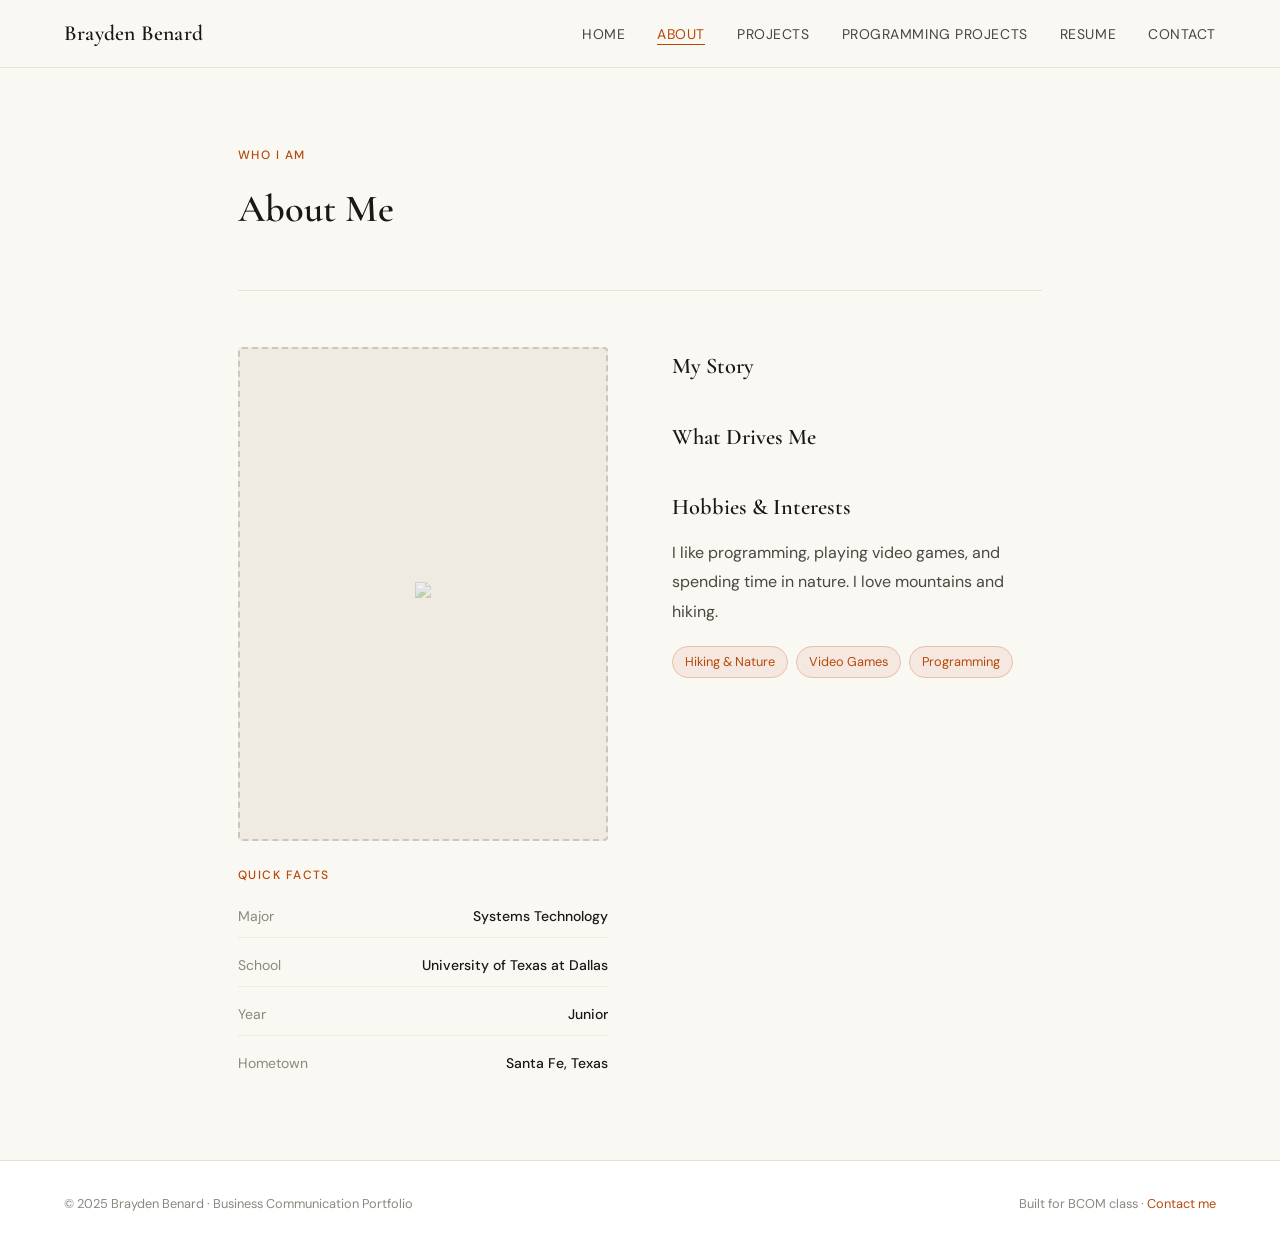
==== about.html @ 0be09abd "Remove alt attribute from image in about.html" ====
<!DOCTYPE html>
<html lang="en">
<head>
  <meta charset="UTF-8">
  <meta name="viewport" content="width=device-width, initial-scale=1.0">
  <title>About Me — Brayden Benard</title>
  <link rel="stylesheet" href="style.css">
</head>
<body>

<nav>
  <a class="nav-brand" href="index.html">Brayden Benard</a>
  <ul class="nav-links">
    <li><a href="index.html">Home</a></li>
    <li><a href="about.html" class="active">About</a></li>
    <li><a href="projects.html" class="hide-mobile">Projects</a></li>
    <li><a href="programming.html">Programming Projects</a></li>
    <li><a href="resume.html" class="hide-mobile">Resume</a></li>
    <li><a href="contact.html">Contact</a></li>
  </ul>
</nav>

<div class="page-content">
  <div class="inner-page">

    <div class="page-header fade-up fade-up-1">
      <p class="section-label">Who I Am</p>
      <h1 class="section-title">About Me</h1>
    </div>

    <div class="about-grid">

      <div class="about-photo-block fade-up fade-up-2">
        <div class="about-photo">
          <div style="font-size:2.5rem;opacity:0.35;"><img src="IMG_1422.jpeg"></div>
          <strong> </strong>
          <p style="font-size:0.75rem;color:#AAA;margin-top:0.25rem;"></p>
        </div>

        <div style="margin-top:1.5rem;">
          <p class="section-label" style="margin-bottom:0.75rem;">Quick Facts</p>
          <div style="display:flex;flex-direction:column;gap:0.5rem;">
            <div style="display:flex;justify-content:space-between;font-size:0.875rem;padding:0.5rem 0;border-bottom:1px solid var(--border-light);">
              <span style="color:var(--ink-muted);">Major</span>
              <span style="color:var(--ink);font-weight:500;">Systems Technology</span>
            </div>
            <div style="display:flex;justify-content:space-between;font-size:0.875rem;padding:0.5rem 0;border-bottom:1px solid var(--border-light);">
              <span style="color:var(--ink-muted);">School</span>
              <span style="color:var(--ink);font-weight:500;">University of Texas at Dallas</span>
            </div>
            <div style="display:flex;justify-content:space-between;font-size:0.875rem;padding:0.5rem 0;border-bottom:1px solid var(--border-light);">
              <span style="color:var(--ink-muted);">Year</span>
              <span style="color:var(--ink);font-weight:500;">Junior</span>
            </div>
            <div style="display:flex;justify-content:space-between;font-size:0.875rem;padding:0.5rem 0;">
              <span style="color:var(--ink-muted);">Hometown</span>
              <span style="color:var(--ink);font-weight:500;">Santa Fe, Texas</span>
            </div>
          </div>
        </div>
      </div>

      <div class="about-body fade-up fade-up-3">

        <h3 style="margin-top:0;">My Story</h3>
        <p>
          <!-- Add your story here -->
        </p>

        <h3>What Drives Me</h3>
        <p>
          <!-- Add what drives you here -->
        </p>

        <h3>Hobbies &amp; Interests</h3>
        <p>
          I like programming, playing video games, and spending time in nature. I love mountains and hiking.
        </p>

        <div class="tag-list">
          <span class="tag">Hiking & Nature</span>
          <span class="tag">Video Games</span>
          <span class="tag">Programming</span>
        </div>

      </div>
    </div>

  </div>

  <footer>
    <p>© 2025 Brayden Benard · Business Communication Portfolio</p>
    <p>Built for BCOM class · <a href="contact.html" style="color:var(--accent);text-decoration:none;">Contact me</a></p>
  </footer>

</div>

</body>
</html>
---- style.css ----
@import url('https://fonts.googleapis.com/css2?family=Cormorant+Garamond:ital,wght@0,400;0,500;0,600;1,400&family=DM+Sans:wght@300;400;500&display=swap');

*, *::before, *::after { box-sizing: border-box; margin: 0; padding: 0; }

:root {
  --cream: #FAF8F3;
  --warm-white: #FFFFFF;
  --ink: #1A1814;
  --ink-light: #4A4640;
  --ink-muted: #8C8880;
  --accent: #B8490A;
  --accent-light: #F5E8E0;
  --border: #E8E2D8;
  --border-light: #F0EBE2;
  --serif: 'Cormorant Garamond', Georgia, serif;
  --sans: 'DM Sans', system-ui, sans-serif;
  --nav-height: 68px;
}

html { scroll-behavior: smooth; }

body {
  font-family: var(--sans);
  background: var(--cream);
  color: var(--ink);
  font-size: 16px;
  line-height: 1.7;
  min-height: 100vh;
}

/* ── Navigation ── */
nav {
  position: fixed;
  top: 0; left: 0; right: 0;
  height: var(--nav-height);
  background: rgba(250, 248, 243, 0.92);
  backdrop-filter: blur(12px);
  border-bottom: 1px solid var(--border);
  display: flex;
  align-items: center;
  justify-content: space-between;
  padding: 0 clamp(1.5rem, 5vw, 4rem);
  z-index: 100;
}

.nav-brand {
  font-family: var(--serif);
  font-size: 1.35rem;
  font-weight: 600;
  color: var(--ink);
  text-decoration: none;
  letter-spacing: 0.01em;
}

.nav-links {
  display: flex;
  gap: 2rem;
  list-style: none;
  align-items: center;
}

.nav-links a {
  font-size: 0.875rem;
  font-weight: 400;
  color: var(--ink-light);
  text-decoration: none;
  letter-spacing: 0.04em;
  text-transform: uppercase;
  transition: color 0.2s;
  position: relative;
}

.nav-links a::after {
  content: '';
  position: absolute;
  bottom: -2px; left: 0; right: 0;
  height: 1px;
  background: var(--accent);
  transform: scaleX(0);
  transition: transform 0.2s;
}

.nav-links a:hover { color: var(--ink); }
.nav-links a:hover::after { transform: scaleX(1); }
.nav-links a.active { color: var(--accent); }
.nav-links a.active::after { transform: scaleX(1); }

.nav-chat-badge {
  font-size: 0.75rem;
  background: var(--accent-light);
  color: var(--accent);
  border: 1px solid #E8BFA8;
  border-radius: 20px;
  padding: 3px 10px;
  font-weight: 500;
  text-decoration: none;
  transition: background 0.2s;
}
.nav-chat-badge:hover { background: #EDD5C8; }

/* ── Page wrapper ── */
.page-content {
  padding-top: var(--nav-height);
  min-height: 100vh;
}

/* ── Hero (Home) ── */
.hero {
  display: grid;
  grid-template-columns: 1fr 1fr;
  min-height: calc(100vh - var(--nav-height));
  align-items: center;
}

.hero-text {
  padding: clamp(3rem, 8vw, 8rem) clamp(1.5rem, 5vw, 5rem);
  padding-right: 3rem;
}

.hero-eyebrow {
  font-size: 0.8rem;
  letter-spacing: 0.12em;
  text-transform: uppercase;
  color: var(--accent);
  font-weight: 500;
  margin-bottom: 1.25rem;
}

.hero-name {
  font-family: var(--serif);
  font-size: clamp(3rem, 6vw, 5.5rem);
  font-weight: 600;
  line-height: 1.05;
  color: var(--ink);
  margin-bottom: 0.5rem;
}

.hero-title {
  font-family: var(--serif);
  font-size: clamp(1.25rem, 2.5vw, 1.8rem);
  font-weight: 400;
  font-style: italic;
  color: var(--ink-light);
  margin-bottom: 2rem;
}

.hero-intro {
  font-size: 1rem;
  color: var(--ink-light);
  max-width: 420px;
  margin-bottom: 2.5rem;
  line-height: 1.8;
}

.btn-primary {
  display: inline-block;
  background: var(--ink);
  color: #FAF8F3 !important;
  padding: 0.75rem 1.75rem;
  border-radius: 3px;
  text-decoration: none;
  font-size: 0.875rem;
  font-weight: 500;
  letter-spacing: 0.03em;
  transition: background 0.2s, transform 0.15s;
  margin-right: 1rem;
}
.btn-primary:hover { background: var(--accent); transform: translateY(-1px); }

.btn-secondary {
  display: inline-block;
  color: var(--ink) !important;
  background: #FAF8F3;
  padding: 0.75rem 1.75rem;
  border: 1px solid var(--border);
  border-radius: 3px;
  text-decoration: none;
  font-size: 0.875rem;
  font-weight: 400;
  letter-spacing: 0.03em;
  transition: border-color 0.2s, background 0.2s;
}
.btn-secondary:hover { border-color: var(--ink); background: var(--warm-white); }

.hero-photo-panel {
  background: var(--border-light);
  min-height: calc(100vh - var(--nav-height));
  display: flex;
  flex-direction: column;
  align-items: center;
  justify-content: center;
  position: relative;
  overflow: hidden;
  border-left: 1px solid var(--border);
}

.photo-placeholder {
  width: 260px;
  height: 320px;
  border-radius: 4px;
  background: var(--border);
  display: flex;
  flex-direction: column;
  align-items: center;
  justify-content: center;
  color: var(--ink-muted);
  font-size: 0.875rem;
  border: 2px dashed #CCC6BB;
  gap: 0.5rem;
  text-align: center;
  padding: 1.5rem;
}

.photo-placeholder .photo-icon {
  font-size: 2.5rem;
  opacity: 0.4;
}

.photo-hint {
  margin-top: 1.5rem;
  font-size: 0.75rem;
  color: var(--ink-muted);
  text-align: center;
  max-width: 200px;
}

/* ── Video section (Home) ── */
.video-section {
  background: var(--warm-white);
  border-top: 1px solid var(--border);
  padding: 5rem clamp(1.5rem, 5vw, 5rem);
}

.section-label {
  font-size: 0.75rem;
  letter-spacing: 0.12em;
  text-transform: uppercase;
  color: var(--accent);
  font-weight: 500;
  margin-bottom: 1rem;
}

.section-title {
  font-family: var(--serif);
  font-size: clamp(1.75rem, 3vw, 2.5rem);
  font-weight: 600;
  color: var(--ink);
  margin-bottom: 1rem;
}

.video-embed-area {
  margin-top: 2.5rem;
  background: var(--ink);
  border-radius: 6px;
  aspect-ratio: 16/9;
  max-width: 800px;
  display: flex;
  align-items: center;
  justify-content: center;
  color: var(--ink-muted);
  font-size: 0.875rem;
  position: relative;
  overflow: hidden;
}

.video-placeholder-text {
  color: #666;
  text-align: center;
}

.video-placeholder-text p:first-child {
  font-size: 2rem;
  margin-bottom: 0.5rem;
}

/* ── Generic page layout ── */
.inner-page {
  max-width: 900px;
  margin: 0 auto;
  padding: clamp(3rem, 6vw, 6rem) clamp(1.5rem, 5vw, 3rem);
}

.page-header {
  margin-bottom: 3.5rem;
  padding-bottom: 2rem;
  border-bottom: 1px solid var(--border);
}

.page-header .section-label { margin-bottom: 0.75rem; }

/* ── About page ── */
.about-grid {
  display: grid;
  grid-template-columns: 1fr 1fr;
  gap: 4rem;
  align-items: start;
}

.about-photo-block {
  position: sticky;
  top: calc(var(--nav-height) + 2rem);
}

.about-photo {
  width: 100%;
  aspect-ratio: 3/4;
  background: var(--border-light);
  border-radius: 4px;
  border: 1px solid var(--border);
  display: flex;
  flex-direction: column;
  align-items: center;
  justify-content: center;
  color: var(--ink-muted);
  font-size: 0.875rem;
  border: 2px dashed #CCC6BB;
  gap: 0.5rem;
  text-align: center;
  padding: 1.5rem;
}

.about-body p {
  margin-bottom: 1.25rem;
  color: var(--ink-light);
  line-height: 1.85;
}

.about-body h3 {
  font-family: var(--serif);
  font-size: 1.4rem;
  font-weight: 600;
  color: var(--ink);
  margin: 2rem 0 0.75rem;
}

.tag-list {
  display: flex;
  flex-wrap: wrap;
  gap: 0.5rem;
  margin-top: 0.75rem;
}

.tag {
  background: var(--accent-light);
  color: var(--accent);
  border: 1px solid #E8BFA8;
  border-radius: 20px;
  padding: 4px 12px;
  font-size: 0.8rem;
  font-weight: 400;
}

/* ── Projects page ── */
.projects-list {
  display: flex;
  flex-direction: column;
  gap: 3rem;
}

.project-card {
  background: var(--warm-white);
  border: 1px solid var(--border);
  border-radius: 6px;
  overflow: hidden;
}

.project-card-header {
  padding: 2rem 2rem 0;
  display: flex;
  align-items: flex-start;
  justify-content: space-between;
  gap: 1rem;
}

.project-number {
  font-family: var(--serif);
  font-size: 3rem;
  font-weight: 400;
  color: var(--border);
  line-height: 1;
  flex-shrink: 0;
}

.project-meta { flex: 1; }

.project-type {
  font-size: 0.75rem;
  letter-spacing: 0.1em;
  text-transform: uppercase;
  color: var(--accent);
  font-weight: 500;
  margin-bottom: 0.4rem;
}

.project-title {
  font-family: var(--serif);
  font-size: 1.65rem;
  font-weight: 600;
  color: var(--ink);
  margin-bottom: 0.5rem;
}

.project-body {
  padding: 1.5rem 2rem 2rem;
}

.project-embed {
  background: var(--border-light);
  border: 1px dashed #CCC6BB;
  border-radius: 4px;
  height: 200px;
  display: flex;
  align-items: center;
  justify-content: center;
  color: var(--ink-muted);
  font-size: 0.875rem;
  text-align: center;
  margin-bottom: 1.5rem;
}

.project-reflection {
  color: var(--ink-light);
  line-height: 1.8;
}

.project-reflection strong {
  color: var(--ink);
  font-weight: 500;
}

/* ── Coming soon card ── */
.coming-soon-card {
  background: var(--warm-white);
  border: 1px solid var(--border);
  border-radius: 6px;
  overflow: hidden;
  position: relative;
}

.coming-soon-card::before {
  content: '';
  position: absolute;
  top: 0; left: 0; right: 0;
  height: 3px;
  background: linear-gradient(90deg, var(--accent), #E8956A);
}

.coming-soon-inner {
  padding: 2.5rem 2rem;
  display: flex;
  gap: 2rem;
  align-items: flex-start;
}

.bot-icon {
  width: 60px;
  height: 60px;
  background: var(--accent-light);
  border-radius: 50%;
  display: flex;
  align-items: center;
  justify-content: center;
  font-size: 1.75rem;
  flex-shrink: 0;
}

.coming-soon-text h3 {
  font-family: var(--serif);
  font-size: 1.5rem;
  font-weight: 600;
  color: var(--ink);
  margin-bottom: 0.5rem;
}

.coming-soon-badge {
  display: inline-block;
  font-size: 0.7rem;
  letter-spacing: 0.1em;
  text-transform: uppercase;
  background: #FFF3EE;
  color: var(--accent);
  border: 1px solid #F0C4AD;
  border-radius: 12px;
  padding: 3px 10px;
  margin-bottom: 1rem;
  font-weight: 500;
}

.coming-soon-text p {
  color: var(--ink-light);
  line-height: 1.75;
  font-size: 0.95rem;
}

.feature-list {
  list-style: none;
  margin-top: 1rem;
  display: flex;
  flex-direction: column;
  gap: 0.4rem;
}

.feature-list li {
  font-size: 0.875rem;
  color: var(--ink-muted);
  padding-left: 1.25rem;
  position: relative;
}

.feature-list li::before {
  content: '→';
  position: absolute;
  left: 0;
  color: var(--accent);
}

/* ── Resume page ── */
.resume-embed-area {
  background: var(--warm-white);
  border: 1px solid var(--border);
  border-radius: 6px;
  overflow: hidden;
}

.resume-toolbar {
  padding: 1rem 1.5rem;
  border-bottom: 1px solid var(--border);
  display: flex;
  align-items: center;
  justify-content: space-between;
  background: var(--border-light);
}

.resume-toolbar span {
  font-size: 0.875rem;
  color: var(--ink-light);
}

.resume-iframe-placeholder {
  height: 700px;
  display: flex;
  align-items: center;
  justify-content: center;
  flex-direction: column;
  gap: 1rem;
  color: var(--ink-muted);
  background: #F7F4EE;
}

.resume-iframe-placeholder .placeholder-icon {
  font-size: 3rem;
  opacity: 0.35;
}

/* ── Contact page ── */
.contact-grid {
  display: grid;
  grid-template-columns: 1fr 1fr;
  gap: 4rem;
  align-items: start;
}

.contact-info h3 {
  font-family: var(--serif);
  font-size: 1.4rem;
  font-weight: 600;
  margin-bottom: 0.5rem;
}

.contact-info p {
  color: var(--ink-light);
  margin-bottom: 2rem;
  line-height: 1.8;
}

.contact-links {
  display: flex;
  flex-direction: column;
  gap: 1rem;
}

.contact-link-item {
  display: flex;
  align-items: center;
  gap: 1rem;
  padding: 1rem 1.25rem;
  background: var(--warm-white);
  border: 1px solid var(--border);
  border-radius: 6px;
  text-decoration: none;
  color: var(--ink);
  transition: border-color 0.2s, transform 0.15s;
}

.contact-link-item:hover {
  border-color: var(--accent);
  transform: translateX(4px);
}

.contact-link-icon {
  width: 40px;
  height: 40px;
  background: var(--accent-light);
  border-radius: 50%;
  display: flex;
  align-items: center;
  justify-content: center;
  font-size: 1.1rem;
  flex-shrink: 0;
}

.contact-link-label {
  font-size: 0.75rem;
  text-transform: uppercase;
  letter-spacing: 0.08em;
  color: var(--ink-muted);
  font-weight: 500;
}

.contact-link-value {
  font-size: 0.9rem;
  color: var(--ink);
  margin-top: 1px;
}

.contact-note {
  background: var(--warm-white);
  border: 1px solid var(--border);
  border-radius: 6px;
  padding: 2rem;
}

.contact-note h3 {
  font-family: var(--serif);
  font-size: 1.4rem;
  margin-bottom: 1rem;
}

.contact-note p {
  color: var(--ink-light);
  line-height: 1.8;
  font-size: 0.95rem;
}

/* ── Footer ── */
footer {
  border-top: 1px solid var(--border);
  padding: 2rem clamp(1.5rem, 5vw, 4rem);
  display: flex;
  justify-content: space-between;
  align-items: center;
  background: var(--warm-white);
}

footer p {
  font-size: 0.8rem;
  color: var(--ink-muted);
}

/* ── Animations ── */
@keyframes fadeUp {
  from { opacity: 0; transform: translateY(20px); }
  to { opacity: 1; transform: translateY(0); }
}

.fade-up {
  animation: fadeUp 0.6s ease both;
}

.fade-up-1 { animation-delay: 0.1s; }
.fade-up-2 { animation-delay: 0.22s; }
.fade-up-3 { animation-delay: 0.34s; }
.fade-up-4 { animation-delay: 0.46s; }
.fade-up-5 { animation-delay: 0.58s; }

/* ── Responsive ── */
@media (max-width: 768px) {
  .hero { grid-template-columns: 1fr; }
  .hero-photo-panel { min-height: 50vw; border-left: none; border-top: 1px solid var(--border); }
  .about-grid, .contact-grid { grid-template-columns: 1fr; }
  .about-photo-block { position: static; }
  .nav-links { gap: 1rem; }
  .coming-soon-inner { flex-direction: column; }
}

@media (max-width: 560px) {
  .nav-links .hide-mobile { display: none; }
}
.chat-widget {
  position: fixed !important;
  bottom: 28px !important;
  right: 28px !important;
  z-index: 9999 !important;
}

.chat-fab {
  width: 58px !important;
  height: 58px !important;
  border-radius: 50% !important;
  background: #1A1814 !important;
  border: none !important;
  cursor: pointer !important;
  display: flex !important;
  align-items: center !important;
  justify-content: center !important;
}

.chat-fab svg {
  fill: #FAF8F3 !important;
  width: 26px !important;
  height: 26px !important;
  position: absolute !important;
}
/* ── Chat Widget ── */
.chat-widget {
  position: fixed;
  bottom: 28px;
  right: 28px;
  z-index: 9999;
  display: flex;
  flex-direction: column;
  align-items: flex-end;
  gap: 12px;
}

.chat-fab {
  width: 58px;
  height: 58px;
  border-radius: 50%;
  background: #1A1814;
  border: none;
  cursor: pointer;
  display: flex;
  align-items: center;
  justify-content: center;
  box-shadow: 0 4px 16px rgba(0,0,0,0.18);
  transition: background 0.2s, transform 0.2s;
  position: relative;
}

.chat-fab:hover { background: #B8490A; transform: scale(1.06); }

.chat-fab svg {
  width: 26px;
  height: 26px;
  fill: #FAF8F3 !important;
  transition: opacity 0.15s;
  position: absolute;
}

.chat-fab .icon-chat { opacity: 1; }
.chat-fab .icon-close { opacity: 0; }
.chat-fab.open { background: #B8490A; }
.chat-fab.open .icon-chat { opacity: 0; }
.chat-fab.open .icon-close { opacity: 1; }

.chat-tooltip { display: none; }

.chat-panel {
  width: 340px;
  height: 480px;
  background: #FFFFFF;
  border: 1px solid #E8E2D8;
  border-radius: 16px;
  display: flex;
  flex-direction: column;
  overflow: hidden;
  box-shadow: 0 8px 32px rgba(0,0,0,0.14);
  transform-origin: bottom right;
  transform: scale(0.85) translateY(12px);
  opacity: 0;
  pointer-events: none;
  transition: transform 0.25s cubic-bezier(0.34,1.56,0.64,1), opacity 0.2s;
}

.chat-panel.open {
  transform: scale(1) translateY(0);
  opacity: 1;
  pointer-events: all;
}

.chat-panel-header {
  background: #1A1814;
  padding: 16px 18px;
  display: flex;
  align-items: center;
  gap: 12px;
  flex-shrink: 0;
}

.chat-avatar {
  width: 36px;
  height: 36px;
  border-radius: 50%;
  background: #B8490A;
  display: flex;
  align-items: center;
  justify-content: center;
  font-size: 1.1rem;
  flex-shrink: 0;
}

.chat-panel-header p:first-child {
  font-size: 0.875rem;
  font-weight: 500;
  color: #FAF8F3;
}

.chat-panel-header p:last-child {
  font-size: 0.72rem;
  color: #B8B4AE;
  margin-top: 1px;
}

.chat-messages {
  flex: 1;
  overflow-y: auto;
  padding: 16px;
  display: flex;
  flex-direction: column;
  gap: 12px;
}

.chat-bubble {
  m
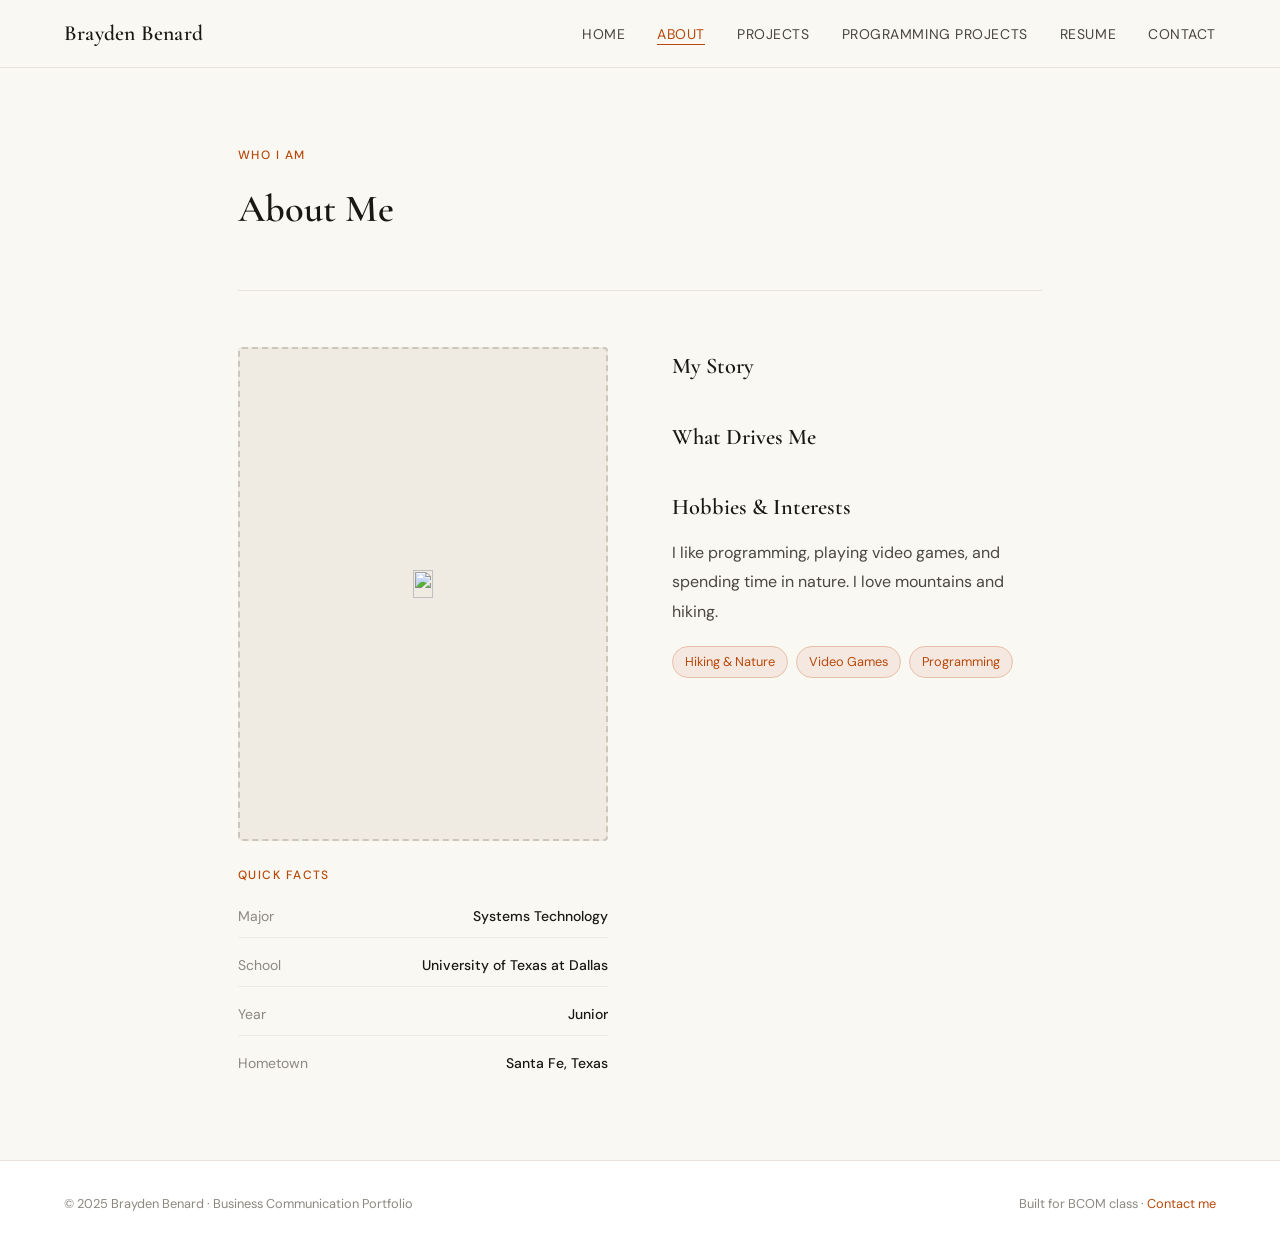
==== commit 6b0796c0: "Update image display style in about.html" ====
--- a/about.html
+++ b/about.html
@@ -32,7 +32,7 @@
 
       <div class="about-photo-block fade-up fade-up-2">
         <div class="about-photo">
-          <div style="font-size:2.5rem;opacity:0.35;"><img src="IMG_1422.jpeg"></div>
+          <div><img src="IMG_1422.jpeg" style="width:100%;height:100%;object-fit:cover;border-radius:inherit;display:block;"></div>
           <strong> </strong>
           <p style="font-size:0.75rem;color:#AAA;margin-top:0.25rem;"></p>
         </div>
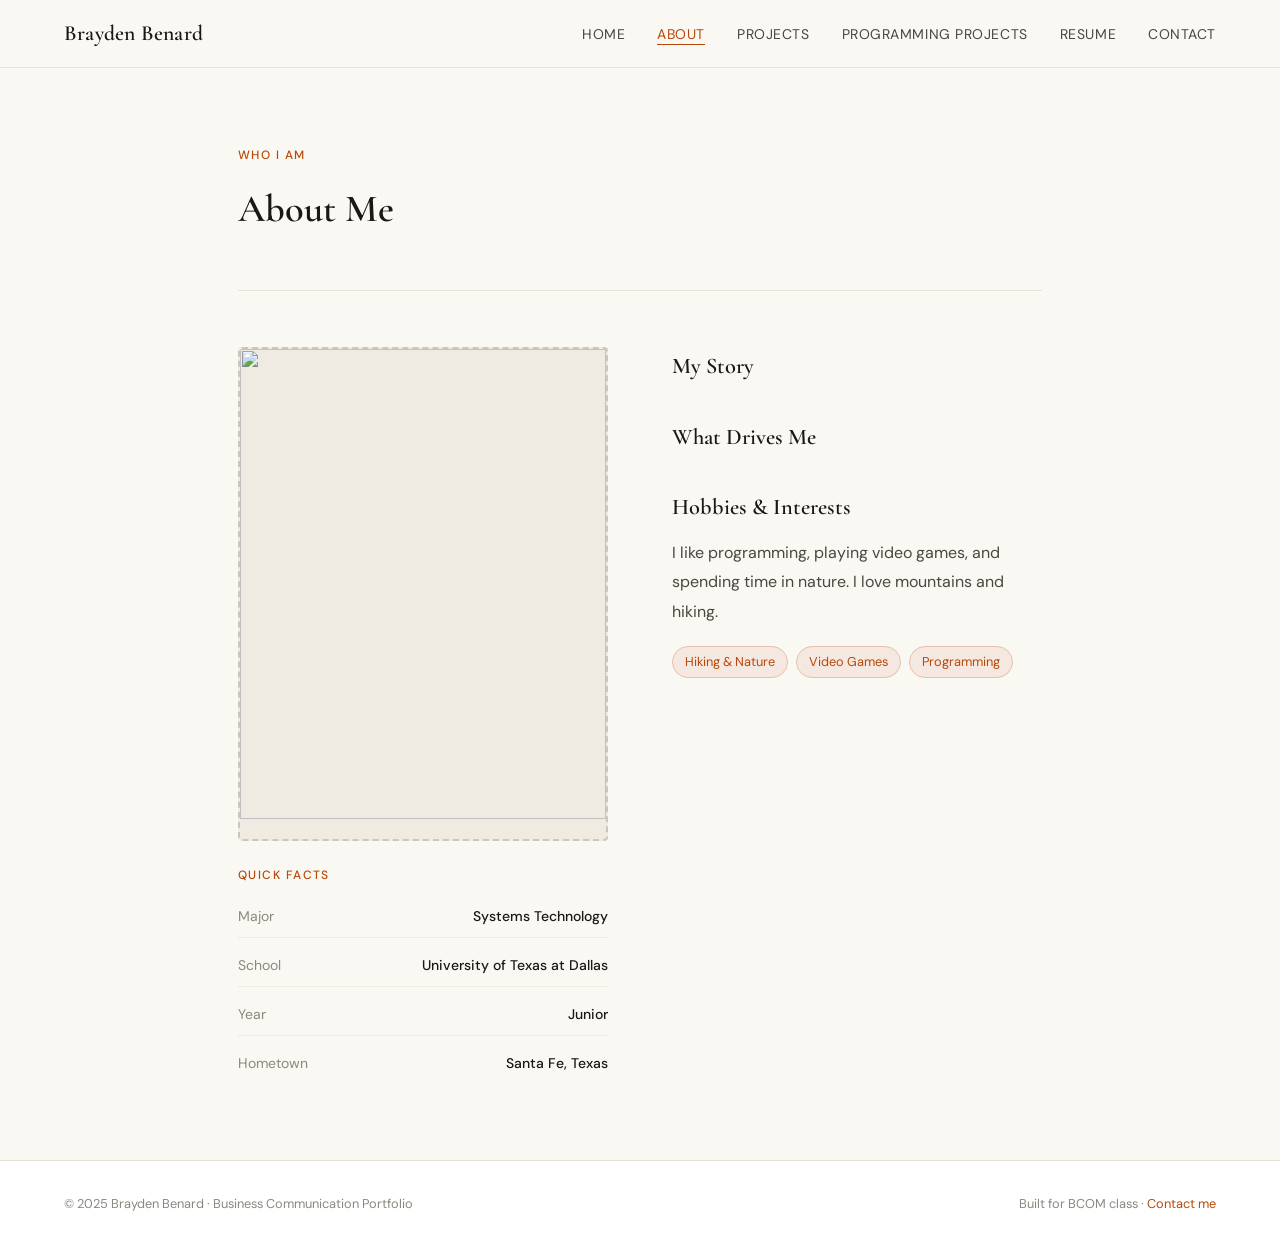
==== commit 5b4f3604: "Refactor about photo block styling and structure" ====
--- a/about.html
+++ b/about.html
@@ -31,8 +31,8 @@
     <div class="about-grid">
 
       <div class="about-photo-block fade-up fade-up-2">
-        <div class="about-photo">
-          <div><img src="IMG_1422.jpeg" style="width:100%;height:100%;object-fit:cover;border-radius:inherit;display:block;"></div>
+       <div class="about-photo" style="padding:0;overflow:hidden;">
+  <img src="IMG_1422.jpeg" style="width:100%;height:100%;object-fit:cover;display:block;">
           <strong> </strong>
           <p style="font-size:0.75rem;color:#AAA;margin-top:0.25rem;"></p>
         </div>
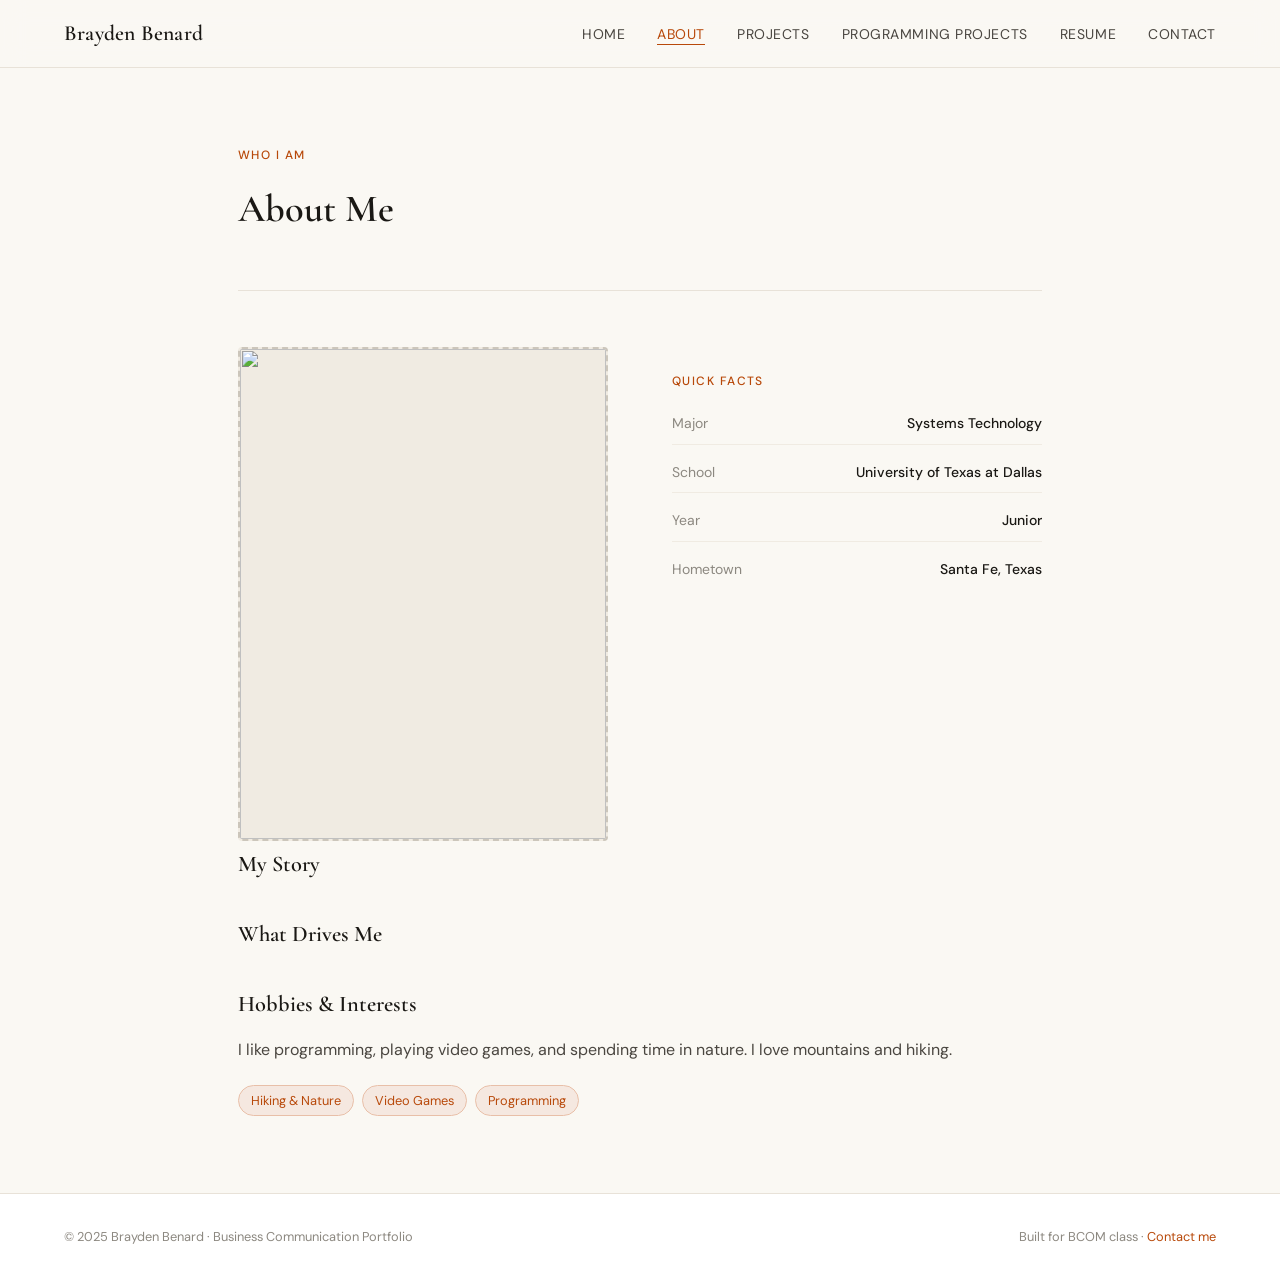
==== commit b228f197: "Adjust photo block styles for better layout" ====
--- a/about.html
+++ b/about.html
@@ -31,8 +31,9 @@
     <div class="about-grid">
 
       <div class="about-photo-block fade-up fade-up-2">
-       <div class="about-photo" style="padding:0;overflow:hidden;">
-  <img src="IMG_1422.jpeg" style="width:100%;height:100%;object-fit:cover;display:block;">
+       <div class="about-photo" style="padding:0; overflow:hidden; position:relative;">
+  <img src="IMG_1422.jpeg" style="position:absolute; top:0; left:0; width:100%; height:100%; object-fit:cover; display:block;">
+</div>
           <strong> </strong>
           <p style="font-size:0.75rem;color:#AAA;margin-top:0.25rem;"></p>
         </div>
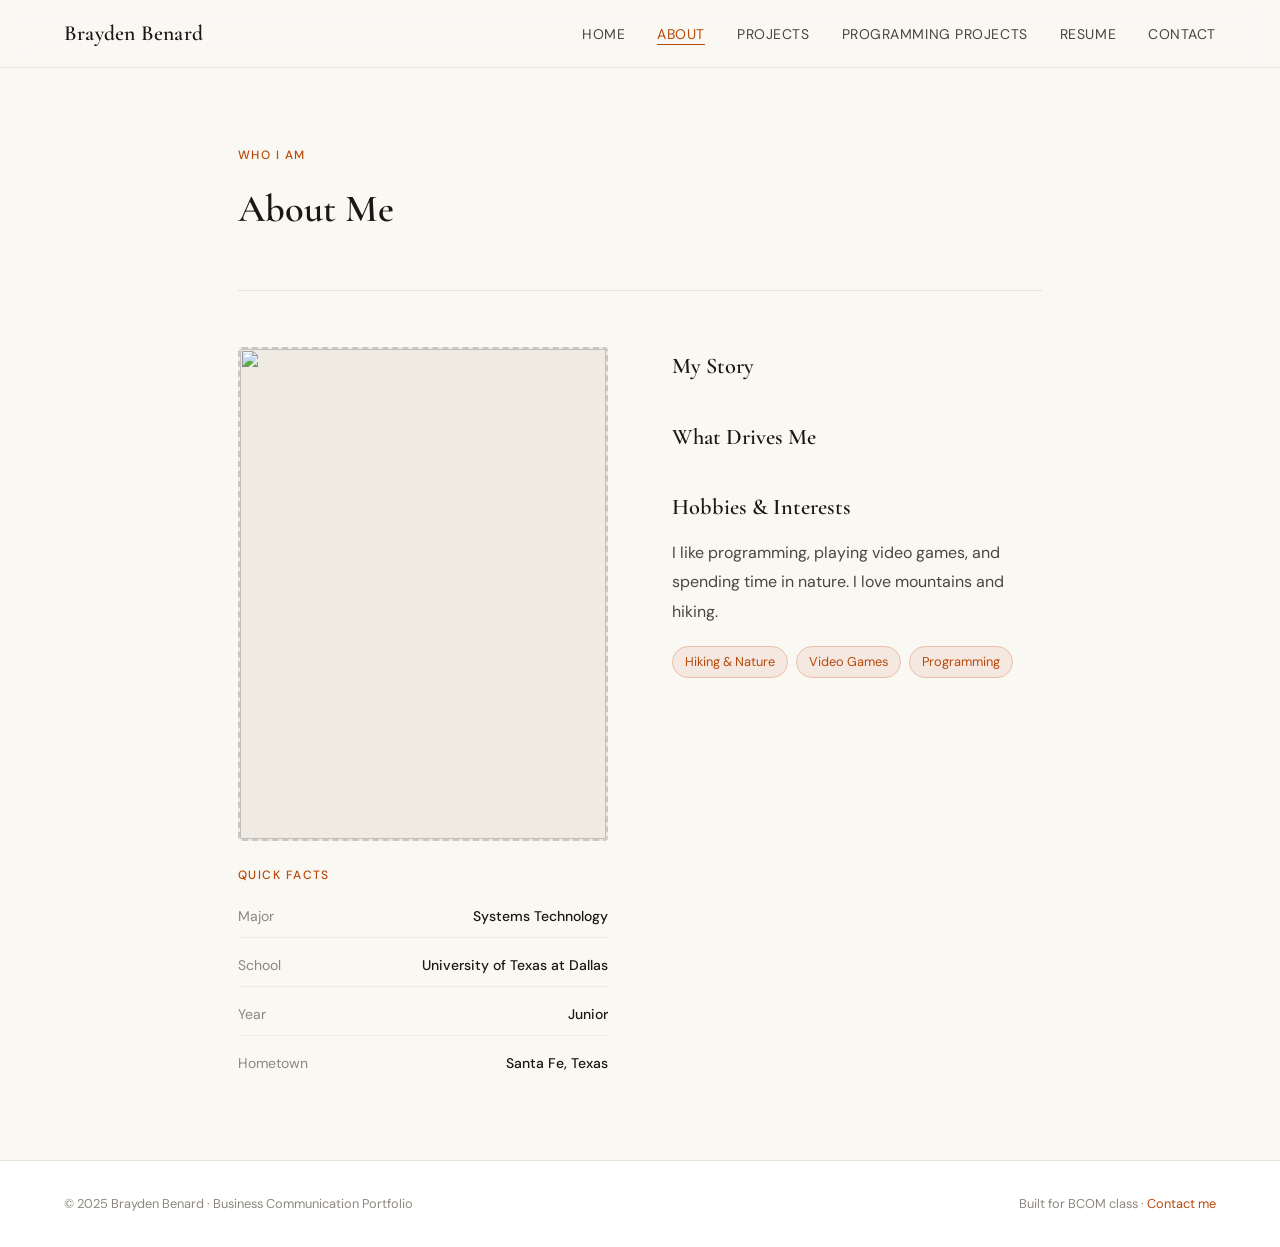
==== commit 228def5f: "Clean up about.html by removing empty elements Removed unnecessary elements around the image." ====
--- a/about.html
+++ b/about.html
@@ -32,11 +32,8 @@
 
       <div class="about-photo-block fade-up fade-up-2">
        <div class="about-photo" style="padding:0; overflow:hidden; position:relative;">
-  <img src="IMG_1422.jpeg" style="position:absolute; top:0; left:0; width:100%; height:100%; object-fit:cover; display:block;">
-</div>
-          <strong> </strong>
-          <p style="font-size:0.75rem;color:#AAA;margin-top:0.25rem;"></p>
-        </div>
+          <img src="IMG_1422.jpeg" style="position:absolute; top:0; left:0; width:100%; height:100%; object-fit:cover; display:block;">
+      </div>
 
         <div style="margin-top:1.5rem;">
           <p class="section-label" style="margin-bottom:0.75rem;">Quick Facts</p>
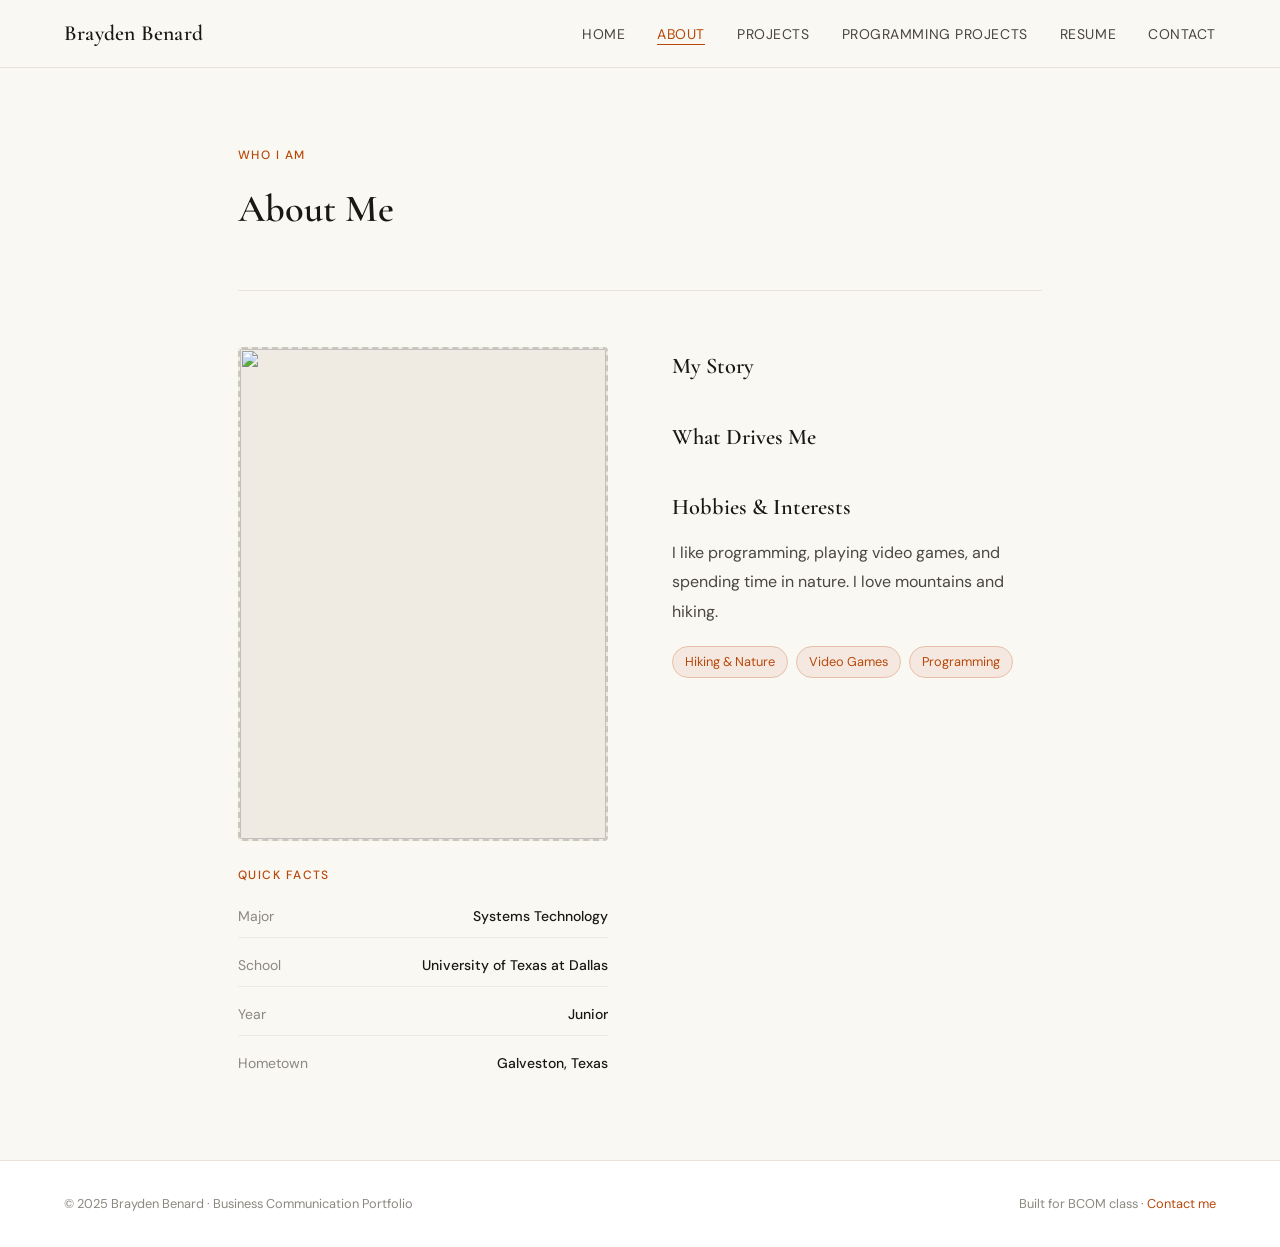
==== commit ba0c75d5: "Update about.html" ====
--- a/about.html
+++ b/about.html
@@ -52,7 +52,7 @@
             </div>
             <div style="display:flex;justify-content:space-between;font-size:0.875rem;padding:0.5rem 0;">
               <span style="color:var(--ink-muted);">Hometown</span>
-              <span style="color:var(--ink);font-weight:500;">Santa Fe, Texas</span>
+              <span style="color:var(--ink);font-weight:500;">Galveston, Texas</span>
             </div>
           </div>
         </div>
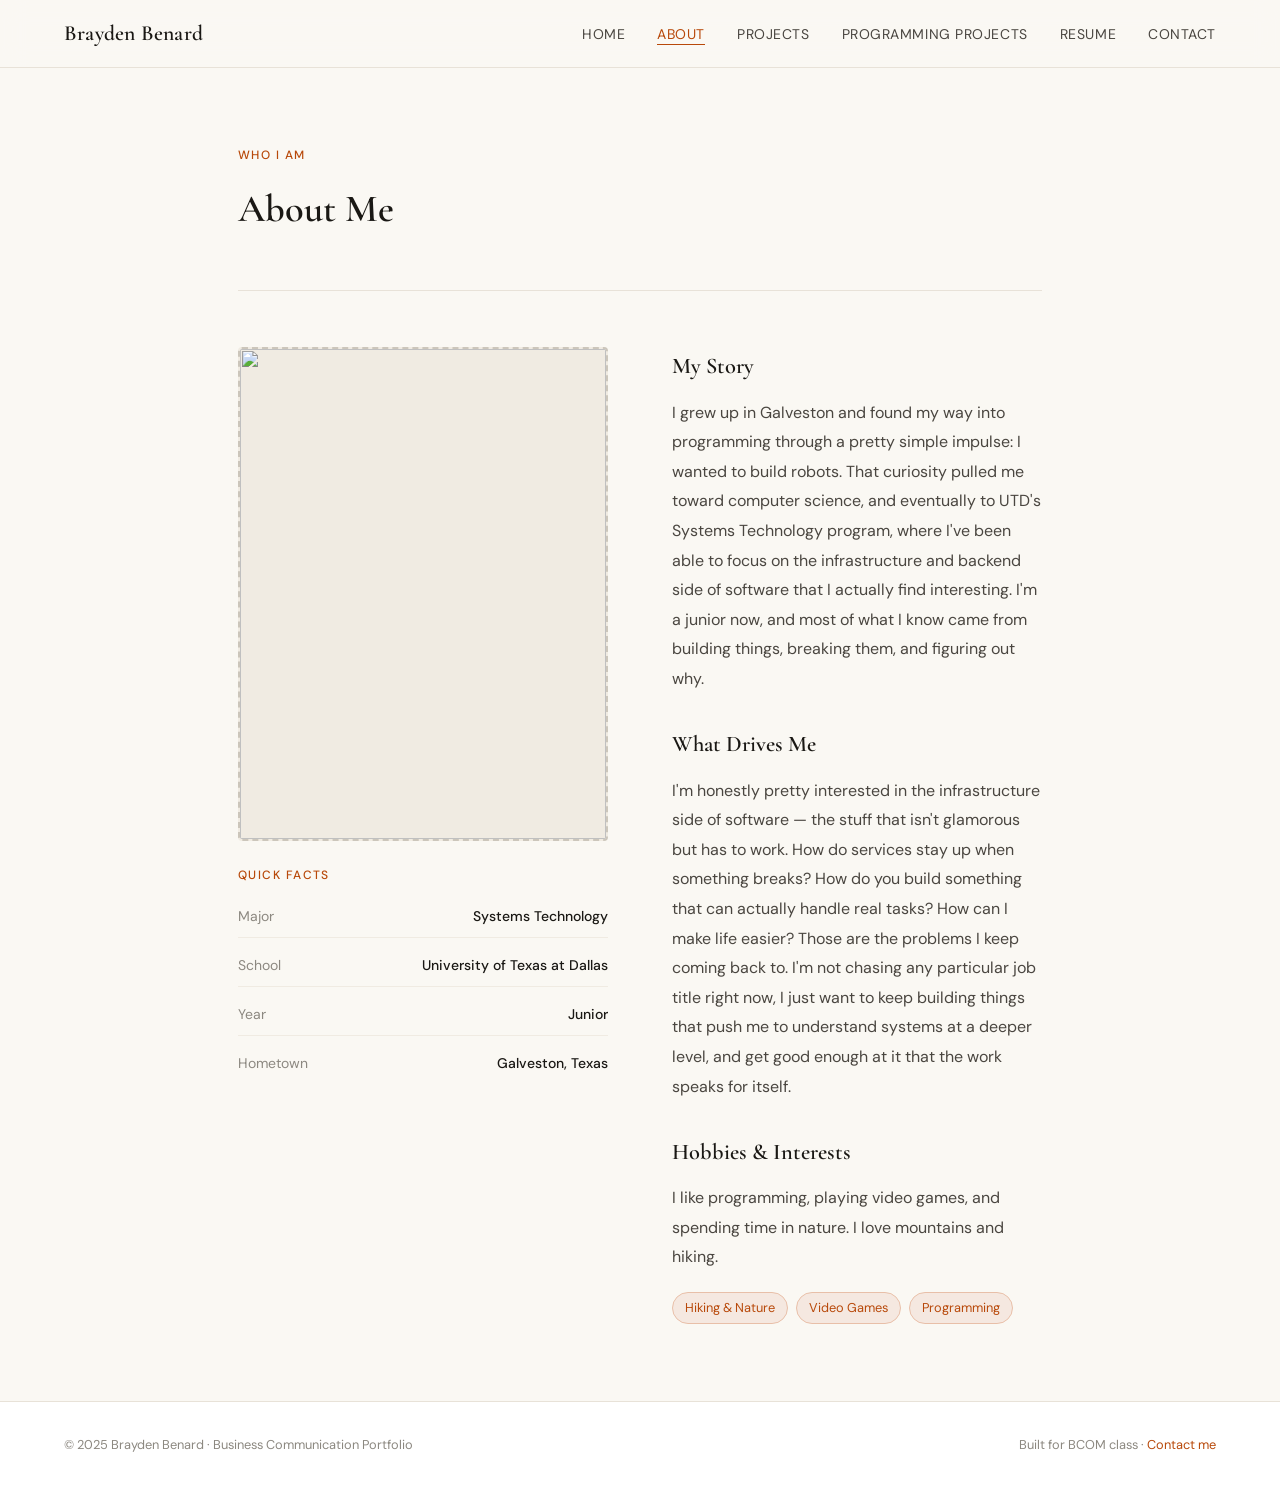
==== commit ade9539a: "Revise personal story and driving interests Updated personal story and motivations in the about sect" ====
--- a/about.html
+++ b/about.html
@@ -62,12 +62,12 @@
 
         <h3 style="margin-top:0;">My Story</h3>
         <p>
-          <!-- Add your story here -->
+          I grew up in Galveston and found my way into programming through a pretty simple impulse: I wanted to build robots. That curiosity pulled me toward computer science, and eventually to UTD's Systems Technology program, where I've been able to focus on the infrastructure and backend side of software that I actually find interesting. I'm a junior now, and most of what I know came from building things, breaking them, and figuring out why.
         </p>
 
         <h3>What Drives Me</h3>
         <p>
-          <!-- Add what drives you here -->
+         I'm honestly pretty interested in the infrastructure side of software — the stuff that isn't glamorous but has to work. How do services stay up when something breaks? How do you build something that can actually handle real tasks? How can I make life easier? Those are the problems I keep coming back to. I'm not chasing any particular job title right now, I just want to keep building things that push me to understand systems at a deeper level, and get good enough at it that the work speaks for itself.
         </p>
 
         <h3>Hobbies &amp; Interests</h3>
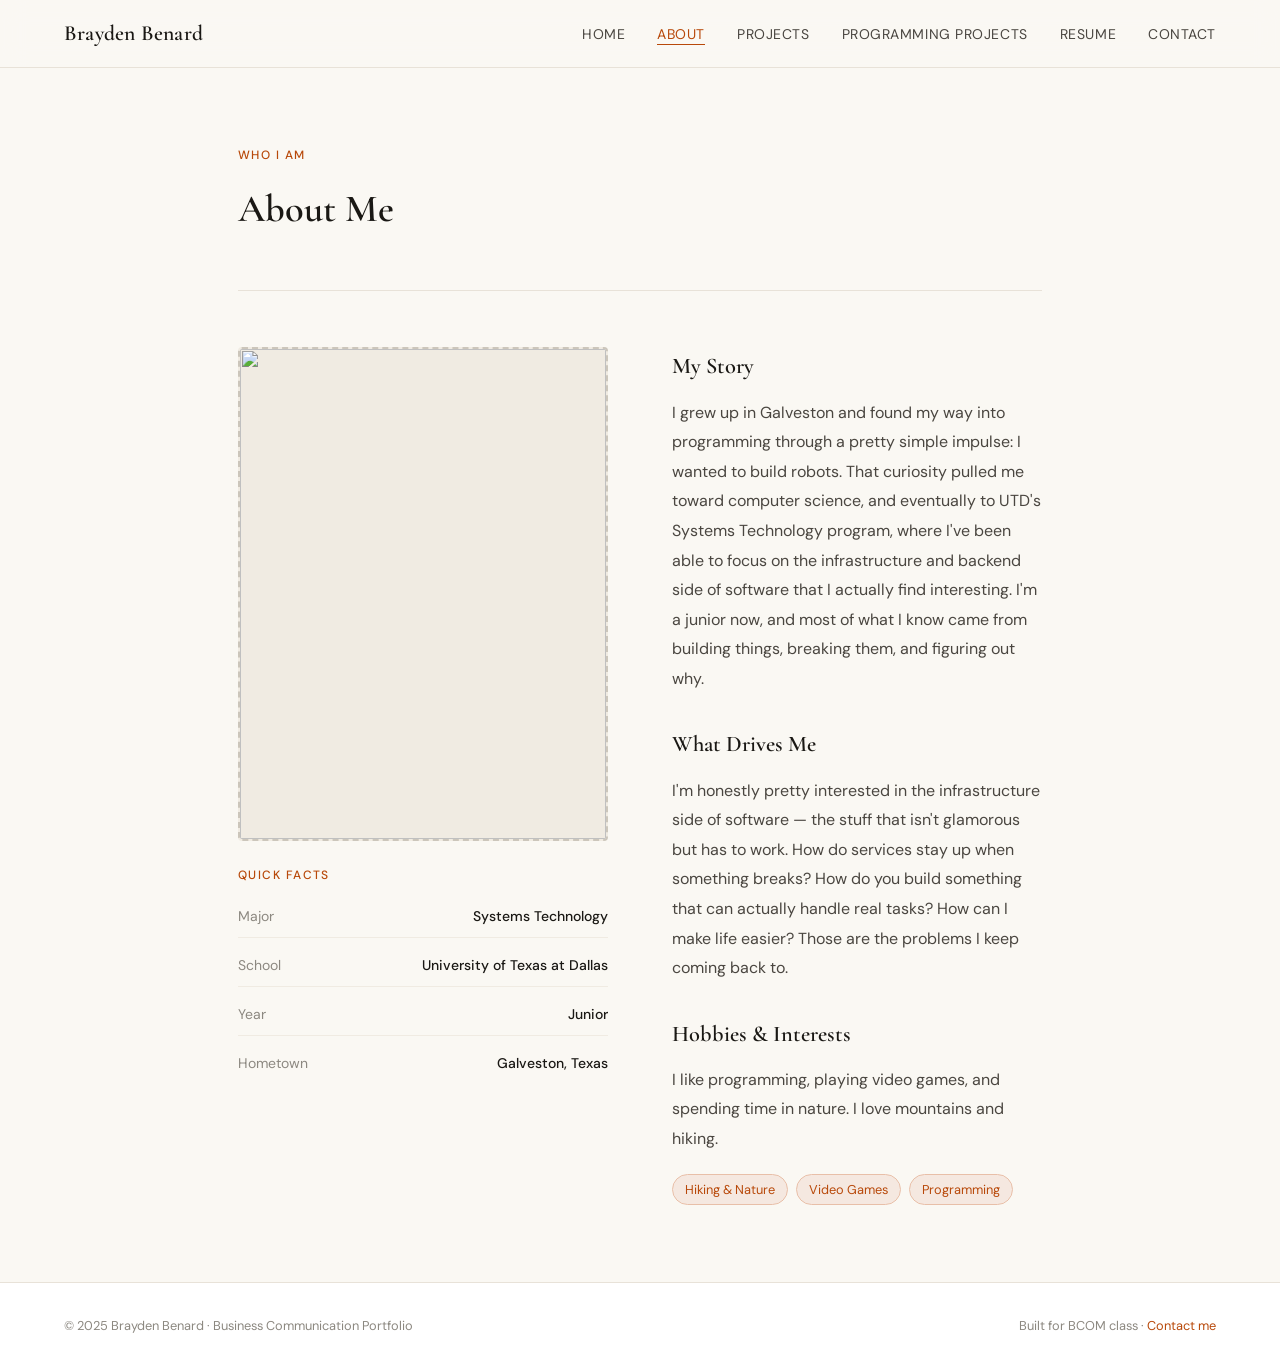
==== commit fac3e4b1: "Simplify 'What Drives Me' section in about.html Removed a lengthy explanation about job titles and p" ====
--- a/about.html
+++ b/about.html
@@ -67,7 +67,7 @@
 
         <h3>What Drives Me</h3>
         <p>
-         I'm honestly pretty interested in the infrastructure side of software — the stuff that isn't glamorous but has to work. How do services stay up when something breaks? How do you build something that can actually handle real tasks? How can I make life easier? Those are the problems I keep coming back to. I'm not chasing any particular job title right now, I just want to keep building things that push me to understand systems at a deeper level, and get good enough at it that the work speaks for itself.
+         I'm honestly pretty interested in the infrastructure side of software — the stuff that isn't glamorous but has to work. How do services stay up when something breaks? How do you build something that can actually handle real tasks? How can I make life easier? Those are the problems I keep coming back to. 
         </p>
 
         <h3>Hobbies &amp; Interests</h3>
